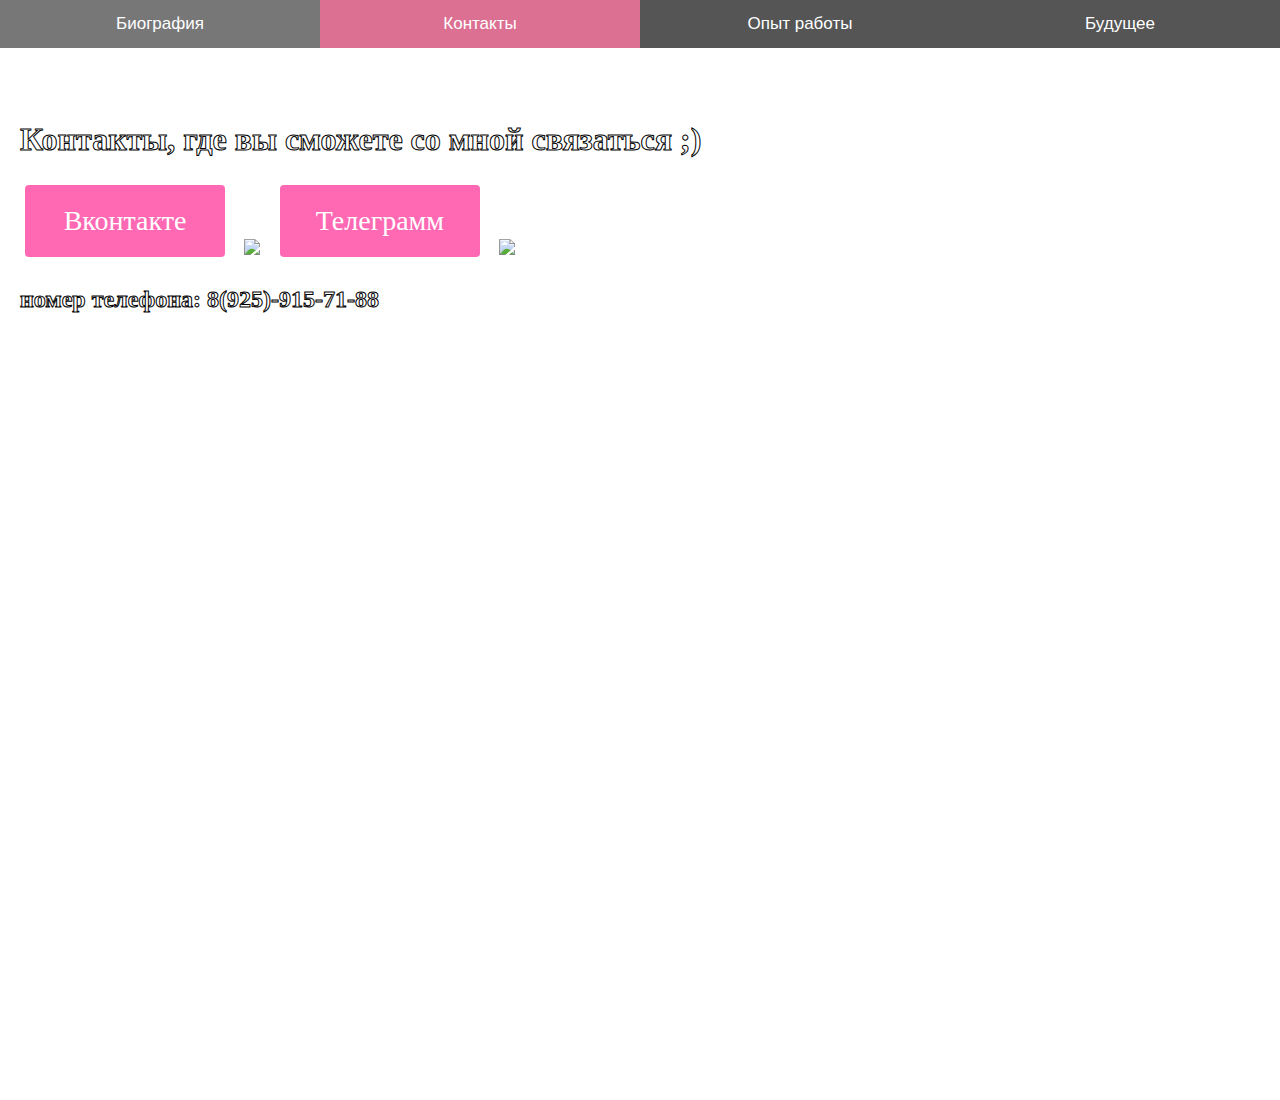
==== index.html @ adec827a "Add files via upload" ====
<!DOCTYPE html>
<html>
<head>
  <title>Визитка</title>
<meta name="viewport" content="width=device-width, initial-scale=1">
<link href="style.css" rel="stylesheet" type="text/css"> 
</head>
<body>
<button class="tablink" onclick="openPage('Home', this, '#DB7093')">Биография</button>
<button class="tablink" onclick="openPage('News', this, '#DB7093')" id="defaultOpen">Контакты</button>
<button class="tablink" onclick="openPage('Contact', this, '#FF00FF')">Опыт работы</button>
<button class="tablink" onclick="openPage('About', this, '#9932CC')">Будущее</button>

<div id="Home" class="tabcontent">
  <h1 class="text">О себе:</h1>
  <h2 class="text">Меня зовут Анна, мне 19 лет, живу в Москве,<br> учусь в Московском Государственном Университете<br> на втором курсе факультета филологии.<br>С отличием закончила музыкальную школу, имею множество наград<br> за участие в конкурсах. Увлекаюсь чтением литературы,<br> графическим дизайном, в свободное время пишу статьи.<br> Работодатели ценят меня за трудолюбие, ответственность<br> и быструю адаптацию к условиям работы.</h2>
</div>

<div id="News" class="tabcontent">
  <h1 class="text">Контакты, где вы сможете со мной связаться ;)</h1>
  <button class="button"><span><a href="https://vk.com/annnnnnnnnnnnnnnnnya">Вконтакте</a></span></button>
  <img class="vk" src="vk.jpg">
  <button class="button"><span><a href="https://web.telegram.org/a/#2084125535">Телеграмм</a></span></button>
  <img class="vk" src="tg.jpg">
  <h2 class="text"><p>номер телефона: 8(925)-915-71-88</p></h2> 
</div>

<div id="Contact" class="tabcontent">
  <h1 class="text">Опыт работы:</h1>
  <h2 class="text">Опыт работы в сфере образования:<br> готовлю 11-классников к сдаче ЕГЭ в качестве<br> репетитора и куратора в онлайн-школе.<button class="button2"><span><a href="https://vk.com/rusgramschoolpublic">Школа</a></span></button><br>
Оказываю услуги графического дизайна на фрилансе <br> имею небольшую базу постоянных клиентов.
Большой опыт<br> в сфере обслуживания – на протяжении шести лет работала в кафе. </h2>
</div>

<div id="About" class="tabcontent">
  <h1 class="text">Планы на будущее:</h1>
  <h2 class="text">Улучшить навыки графического дизайна,<br> расширить базу клиентов.
Набраться опыта<br> в сфере образования, стать экспертом ЕГЭ.<br>
Пройти курсы SMM-менеджмента, совместить<br> с графическим дизайном, чтобы открыть больше<br> возможностей для развития.</h2>
</div>

<script>
function openPage(pageName,elmnt,color) {
  var i, tabcontent, tablinks;
  tabcontent = document.getElementsByClassName("tabcontent");
  for (i = 0; i < tabcontent.length; i++) {
    tabcontent[i].style.display = "none";
  }
  tablinks = document.getElementsByClassName("tablink");
  for (i = 0; i < tablinks.length; i++) {
    tablinks[i].style.backgroundColor = "";
  }
  document.getElementById(pageName).style.display = "block";
  elmnt.style.backgroundColor = color;
}

document.getElementById("defaultOpen").click();

</script>
   
</body>

</html>
---- style.css ----
{box-sizing: border-box}
body, html {
  height: 100%;
  margin: 0;
  font-family: Arial;
}

.tablink {
  background-color: #555;
  color: white;
  float: left;
  border: none;
  outline: none;
  cursor: pointer;
  padding: 14px 16px;
  font-size: 17px;
  width: 25%;
}

.tablink:hover {
  background-color: #777;
}

.tabcontent {
  color: white;
  display: none;
  padding: 100px 20px;
  height: 100%;
}

#Home {background-image: url(oboii.jpg);}
#News {background-image: url(oboi.jpg);}
#Contact {background-color: #FF00FF;}
#About {background-color: #9932CC;}

.button {
  border-radius: 4px;
  background-color: #FF69B4;
  border: none;
  color: #FFFFFF;
  text-align: center;
  font-size: 28px;
  font-family: cursive;
  padding: 20px;
  width: 200px;
  transition: all 0.5s;
  cursor: pointer;
  margin: 5px;
}

.button span {
  cursor: pointer;
  display: inline-block;
  position: relative;
  transition: 0.5s;
}

.button span:after {
  content: '\00bb';
  position: absolute;
  opacity: 0;
  top: 0;
  right: -20px;
  transition: 0.5s;
}

.button:hover span {
  padding-right: 25px;
}

.button:hover span:after {
  opacity: 1;
  right: 0;
}
.button2 {
  border-radius: 6px;
  background-color: #FF69B4;
  border: none;
  color: #FFFFFF;
  text-align: center;
  font-size: 20px;
  font-family: cursive;
  padding: 15px;
  width: 80x;
  transition: all 0.5s;
  cursor: pointer;
  margin: 4px;
}

.button2 span {
  cursor: pointer;
  display: inline-block;
  position: relative;
  transition: 0.5s;
}

.button2 span:after {
  content: '\00bb';
  position: absolute;
  opacity: 0;
  top: 0;
  right: -20px;
  transition: 0.5s;
}

.button2:hover span {
  padding-right: 25px;
}

.button2:hover span:after {
  opacity: 1;
  right: 0;
}

a {
    text-decoration: none; /* Убираю подчёркивание */
    color: white; /* меняю цвет */
   }



.vk {
	margin-inline: 10px;
	margin-bottom: -25px;
  width: 70px;

}
.text {
  color: #FFFFFF; /* Цвет текста */
  -webkit-text-stroke: 1px #000000; /* Толщина и цвет обводки */
  font-family: cursive;  
}
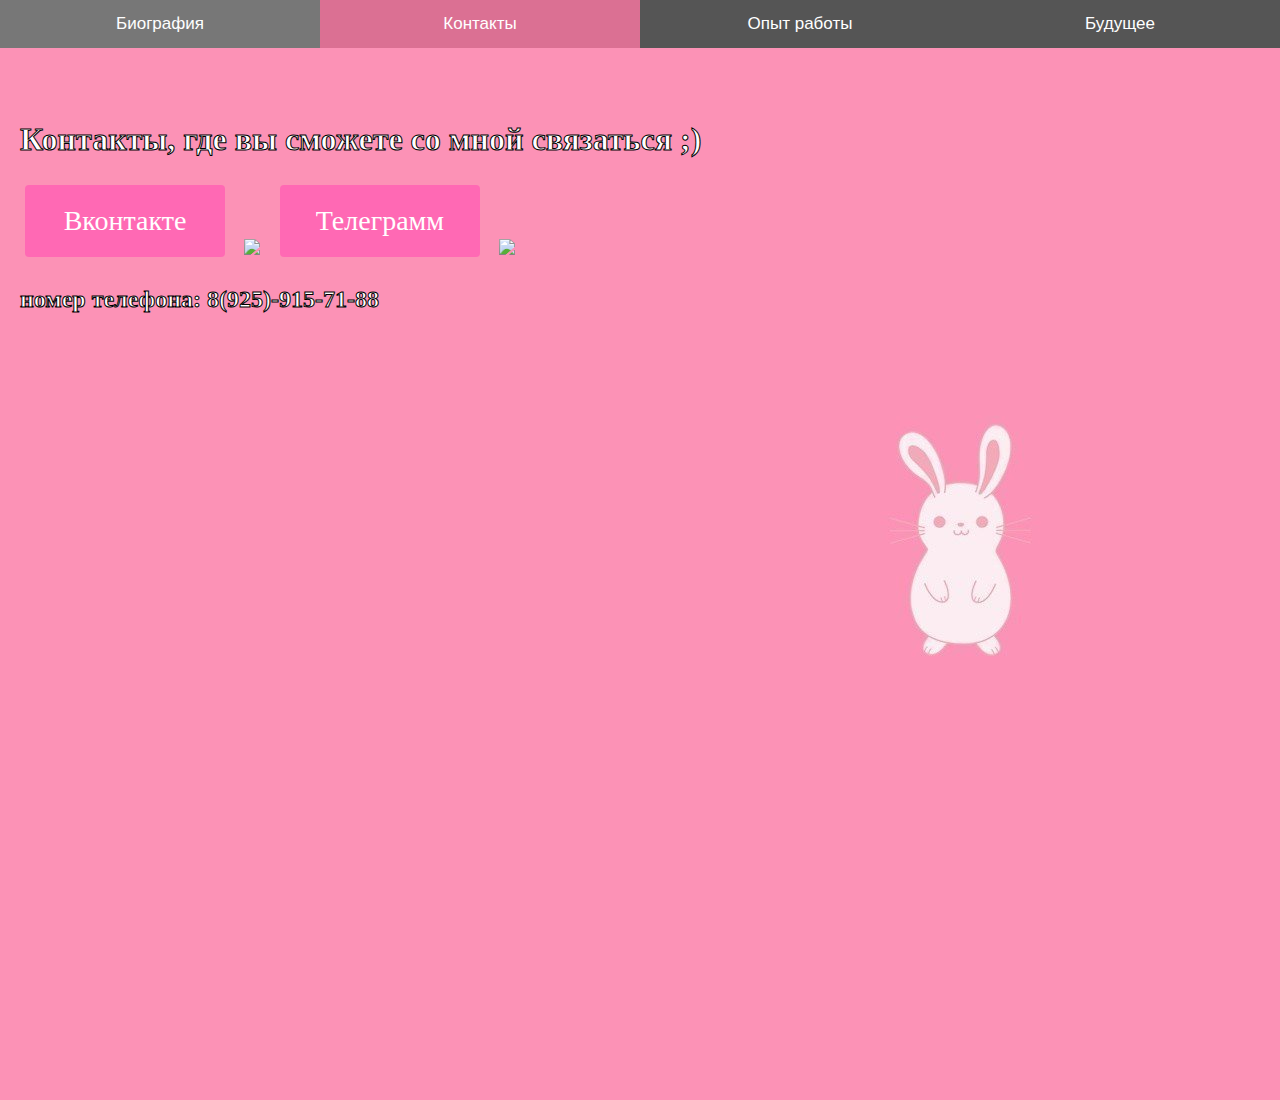
==== commit 95c1f6cc: "Add files via upload" ====
--- a/index.html
+++ b/index.html
@@ -19,9 +19,9 @@
 <div id="News" class="tabcontent">
   <h1 class="text">Контакты, где вы сможете со мной связаться ;)</h1>
   <button class="button"><span><a href="https://vk.com/annnnnnnnnnnnnnnnnya">Вконтакте</a></span></button>
-  <img class="vk" src="vk.jpg">
+  <img class="vk" src="img/vk.jpg">
   <button class="button"><span><a href="https://web.telegram.org/a/#2084125535">Телеграмм</a></span></button>
-  <img class="vk" src="tg.jpg">
+  <img class="vk" src="img/tg.jpg">
   <h2 class="text"><p>номер телефона: 8(925)-915-71-88</p></h2> 
 </div>
 
--- a/style.css
+++ b/style.css
@@ -30,8 +30,8 @@
   height: 100%;
 }
 
-#Home {background-image: url(oboii.jpg);}
-#News {background-image: url(oboi.jpg);}
+#Home {background-image: url(img/oboii.jpg);}
+#News {background-image: url(img/oboi.jpg);}
 #Contact {background-color: #FF00FF;}
 #About {background-color: #9932CC;}
 
